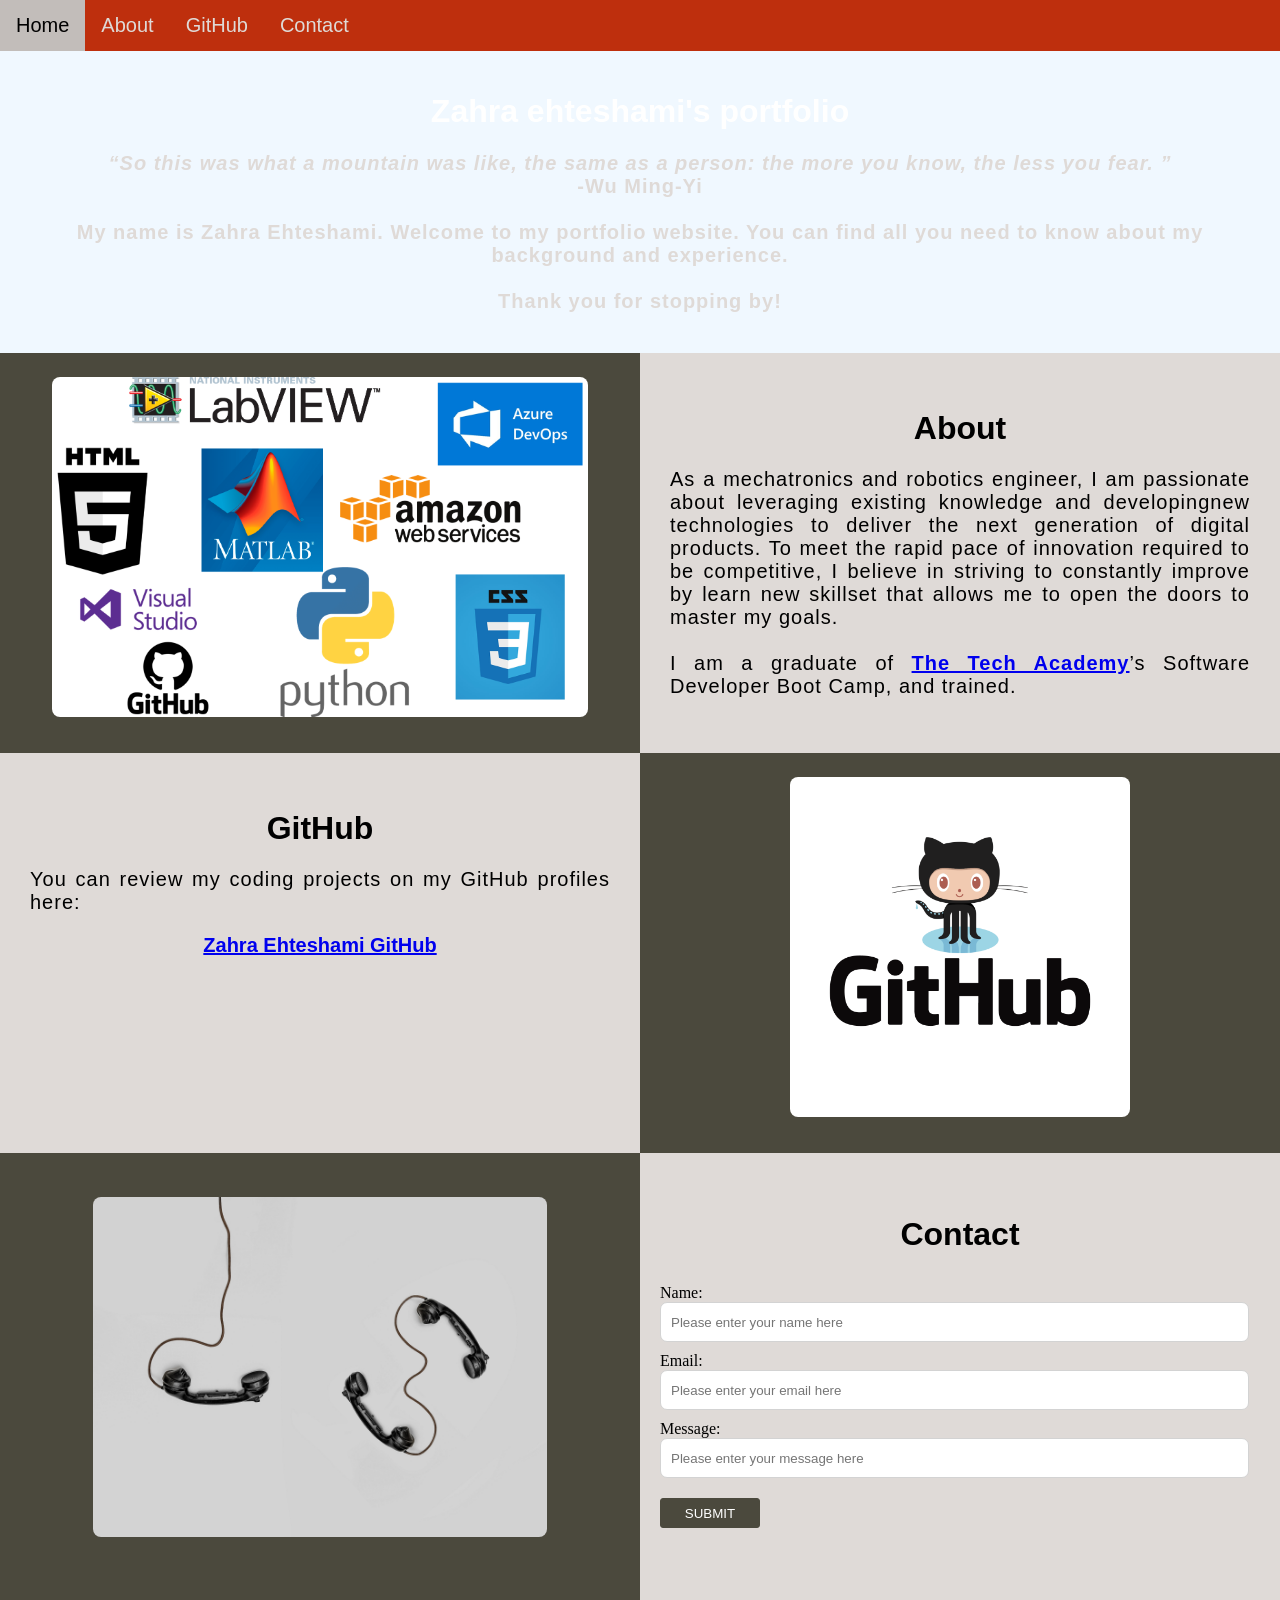
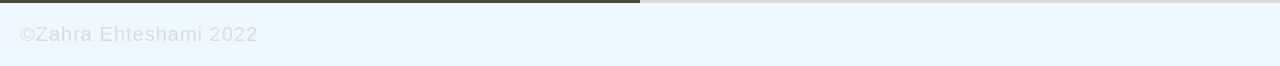
==== index.html @ cd5a505b "changed name of thefile" ====
<!DOCTYPE html>
<html lang="en">
    <!--Head-->
    <head>
        <title>Zahra Ehteshami Portfolio</title>
        <meta charset="UTF-8">
        <meta name="viewport" content="wide=device-width" />
        <link rel="stylesheet" type="text/css"   href="./css/portfolio_stylesheet.css">

    </head>
    <!--Body-->
    <body>
        <!--Navbar-->
        <div class="navbar">
            <a href="#Home" class="active">Home</a>
            <a href="#About">About</a>
            <a href="#GitHub">GitHub</a>
            <a href="#Contact">Contact</a>

        </div>

        <br>
        <br>
        <!--Home video-->
        <div id="Home">
            <video autoplay muted loop class="network-video">
                <source src="./image/Video1.mp4" type="video/mp4">
                Your browser does not support HTML5 video.
            </video>      
        </div>
        <!--Video text-->
        <div class="video-text">
            <h1 class="shiny">Zahra ehteshami's portfolio </h1>
            <strong>
                <p class="center">
                    <q>So this was what a mountain was like, the same as a person: the more you know, the less you fear.
                    </q>
                    <br>-Wu Ming-Yi
                    <br>
                    <br>My name is Zahra Ehteshami. Welcome to my portfolio website. You can find all you need to know about my background and experience.
                    <br>
                    <br>Thank you for stopping by!
                </p>
            </strong>
        </div>
        <!--About section-->
        <div class="row" id="About" >
            <!--left column-->
            <div class="column2">
                <img src="./image/logos.png" alt="Programming software packages">
            </div>
            <!--Right column-->
            <div class="column1">
                <h1>About</h1>
                <p>
                    As a mechatronics and robotics engineer, I am passionate about leveraging existing knowledge and developingnew technologies to deliver the
                    next generation of digital products. To meet the rapid pace of innovation required to be competitive, I believe in striving to constantly
                    improve by learn new skillset that allows me to open the doors to master my goals.
                    <br>
                    <br>I am a graduate of <a href="https://www.learncodinganywhere.com" target="_blank">The Tech Academy</a>’s Software Developer Boot Camp, and trained.
                    <br>
    
                </p>
            </div>          
        </div>
        <!--GitHub section-->
        <div class="row" id="GitHub" >
            <!--Left column-->
            <div class="column1 center">
                <h1>GitHub</h1>
                <p>
                    You can review my coding projects on my GitHub profiles here:
                    <br>
                </p>
                    <a href="https://github.com/Ehteshamizahra?tab=repositories" target="_blank">Zahra Ehteshami GitHub</a>
                
            </div>
            <!--Right column-->
            <div class="column2">
                <a href="https://github.com/Ehteshamizahra?tab=repositories" target="_blank"><img src="image/GitHub.png" alt="GitHub_logo"></a>
            </div>
        </div>
        <!--contact section-->
        <div class="row" id="Contact">
            <!--left column-->
            <div class="column2 column_tall">
                <img src="image/contact.jpg" alt="Contact_image">
            </div>
            <!--right column-->
            <div class="column1 column_tall">
                <h1>Contact</h1>
                <!--Form-->
                <form action="https://formspree.io/f/xknyvlbw" method="post"> <!-- Here we submit the contact data via formspree endpoint -->
                    <label>Name:</label>
                        <input type="text" placeholder="Please enter your name here">
                    <label>Email:</label>
                        <input type="text" id="email" name="Email" placeholder="Please enter your email here">  
                    <label>Message:</label>
                        <input type="text" id="message" name="Message" placeholder="Please enter your message here">  
                        <input type="submit" value="SUBMIT">                    
                </form>
            </div>
        </div>
        <!--footer-->
        <footer class="center">
            <p>&copy;Zahra Ehteshami 2022</p>

        </footer>
    </body>
</html>
---- css/portfolio_stylesheet.css ----
body {
    background-color: aliceblue;
    margin: 0%;
}

h1 {
    text-align: center;
    font-family: 'Raleway', sans-serif;
    font-weight: 700;
    margin-top: 3%;

}
h1:hover {
    transform: scale(1.2);
    transition-duration: 1.5s;
    font-weight: bolder;
}
p{
    text-align: justify;
    font-family:'Raleway', sans-serif;
    font-size: 20px;
    padding-left:20px;
    padding-right: 20px;
    letter-spacing: 1px;

}
p:hover {
    transform: scale(1.01);
    transition-duration: 2s;
}
.center {
    text-align: center;
}
.column1 a, .column2 a {
    font-family:'Raleway', sans-serif;
    font-size: 20px;
    font-weight: bold;
    animation: color-change 3s ease infinite;
}

@keyframes color-change {
  0% { color: royalblue; }
  50% { color: midnightblue; }
  100% { color:royalblue; }
}

q {
    font-style: italic;
}
.shiny {
    background-image: -webkit-linear-gradient(left, white 25%, #fde071 37.5%, #ef9671, #996a6e 62.5%, white 75%);
    background-image: linear-gradient(90deg, white 25%, #fde071 37.5%, #ef9671, #996a6e 62.5%, white 75%);
    background-position: right center;
    background-size: 400% auto;
    -webkit-background-clip: text;
    background-clip: text;
    color: white;
    -webkit-text-fill-color: transparent;
    text-fill-color: transparent;
    transition: color 200ms linear;
  }
  
  .shiny:hover {
    background-position: left center;
    color: #ef9671;
    transition: background-position 2000ms ease-out;
    font-weight: bolder;
  }

.navbar{
    overflow: hidden;
    top: 0;
    background-color: rgb(190, 47, 13);
    position: fixed;
    z-index: 1;
    width: 100%;
    -webkit-animation: moveNav 5s; /* This applies the moveNav animation below for Safari 4.0 - 8.0 */
    animation: moveNav 5s; /* This applies the moveNav animation for all other browsers */
}

/* moveNav animation effect for moving the nav bar in from the left of the screen */
@keyframes moveNav {
    from {left: -100vw;} /* The navbar is starting off screen to the left */
    to {left: 0vw;} /* This moves the navbar into place on the screen */
}
.navbar a{
    text-align: center;
    float: left;
    display: block;
    font-size: 20px;
    color: rgb(223, 218, 215);
    padding: 14px 16px;
    text-align: center;
    position: relative;
    font-family: 'Raleway', sans-serif;
    text-decoration: none;
    -webkit-animation: appearText 8s; /* Animation for Safari 4.0 - 8.0 */
    animation: appearText 8s; /* Applies the moveNavText animation for 5.75s */ 
}
/* moveNavText animation effect for change opacity of the navbar text */
@keyframes appearText {
    from {opacity: 0;} 
    to {opacity: 1;} 
}
/* Screens 576px and smaller will display navbar links equally distributed */
@media screen and (max-width: 576px) {
    .navbar a{
        width: 25%; /* This makes each link take up 1/4 of the navbar */
        font-size: 12px;
    }
}
.navbar a:hover {
    background-color: white;
    color: black;
    font-weight: bolder;
}

.navbar a.active {
    background-color:rgb(194, 189, 186);
    color: black;

}

.network-video {
    top: 0;
    bottom: 0;
    position: fixed;
    min-width: 100%;
    z-index: -1;
}
/* Screens that are 576px and smaller will not display the background video */
@media screen and (max-width: 576px) {
    .network_video {
        display: none;
    }
}
.video-text{
    text-align: center;
    color:rgb(223, 218, 215);
    padding: 20px;
    position: relative;
    -webkit-animation: movevideoText 5s; /* This applies the moveNav animation below for Safari 4.0 - 8.0 */
    animation: movevideoText 5s; /* This applies the moveNav animation for all other browsers */
}
@keyframes movevideoText {
    from{top:-100vw;}
    to{top:0vw;}
}
/***** TABLE STYLING -  this section covers the styling of the columns and rows within the table *****/
* { /* The asterisk is a universal selector that applies this effect to all elements on the page */
    box-sizing: border-box; /* This creates a box with a border within which we will place most of our text */
} 
.column1 {
    float: left;
    width: 50%;
    background-color:rgb(223, 218, 215);
    padding: 10px;
    padding-top: 3%;
    height: 400px;


}
/* Screens 576px and smaller will display a scroll bar if the text overflows the column height */
@media screen and (max-width: 576px) {
    .column1 {
        overflow: auto;
    }
}
.column2 {
    float: left;
    width: 50%;
    background-color: rgb(75,73,61);
    padding: 10px;
    padding-top: 1.9%;
    height: 400px;


}
.column_tall{
    padding-top: 3.5%;
    height: 450px;
}
.row::after {
	content: ""; /* By leaving this blank, we are allowing the footer (covered lower down) to be displayed - removing it makes the footer overwrite a column */
	display: table; /* The display property specifies the type of display behavior; the table value tells the browser to treat the element as a table */
	clear: both; /* This clears any other elements from floating on the left or the right of an element */
}
img {
    display: block;
    border-radius: 8px;
    max-width: 100%;
    height: 340px;
    margin-left: auto;
    margin-right: auto;
}
img:hover {
    transform: scale(1.1);
    transition: transform 1s;
}
/* The @media rule is used in media queries to apply different styles for different media/types of devices */
/* On screens 576px and smaller the images will be 100px tall and centered vertically in the column */
@media screen and (max-width: 576px) {
    img {
        height: 100px;
        margin-top: 150px;
    }
}
form label {
    padding-left: 10px;
    padding-top: 10px;
    overflow: hidden;
    display: block;
}
input[type=text] {
    display: block;
    width: 95%;
    height: 40px;
    position: relative;
    color: grey;
    padding: 10px;
    margin-left: 10px;
    box-sizing: border-box;
    border: 1px solid lightgrey;
    border-radius:7px;
    resize: vertical;
}
input[type=text]:hover{
    box-shadow:0 0 5px  rgb(179, 142, 222) inset;
}
input[type=submit] {

    text-align: center;
    color: white;
    background-color:  rgb(75,73,61);
    width: 100px;
    height: 30px;
    border: 1px solid rgb(75,73,61);
    margin-left: 10px;
    margin-top: 20px;
    border-radius: 3px;
    padding: 3px;
}
input[type=submit]:hover {
    transform: scale(1.1);
    transition: transform 1s;
    box-shadow: #4d4d4d;
}
footer {
    color: rgb(223, 218, 215);

}
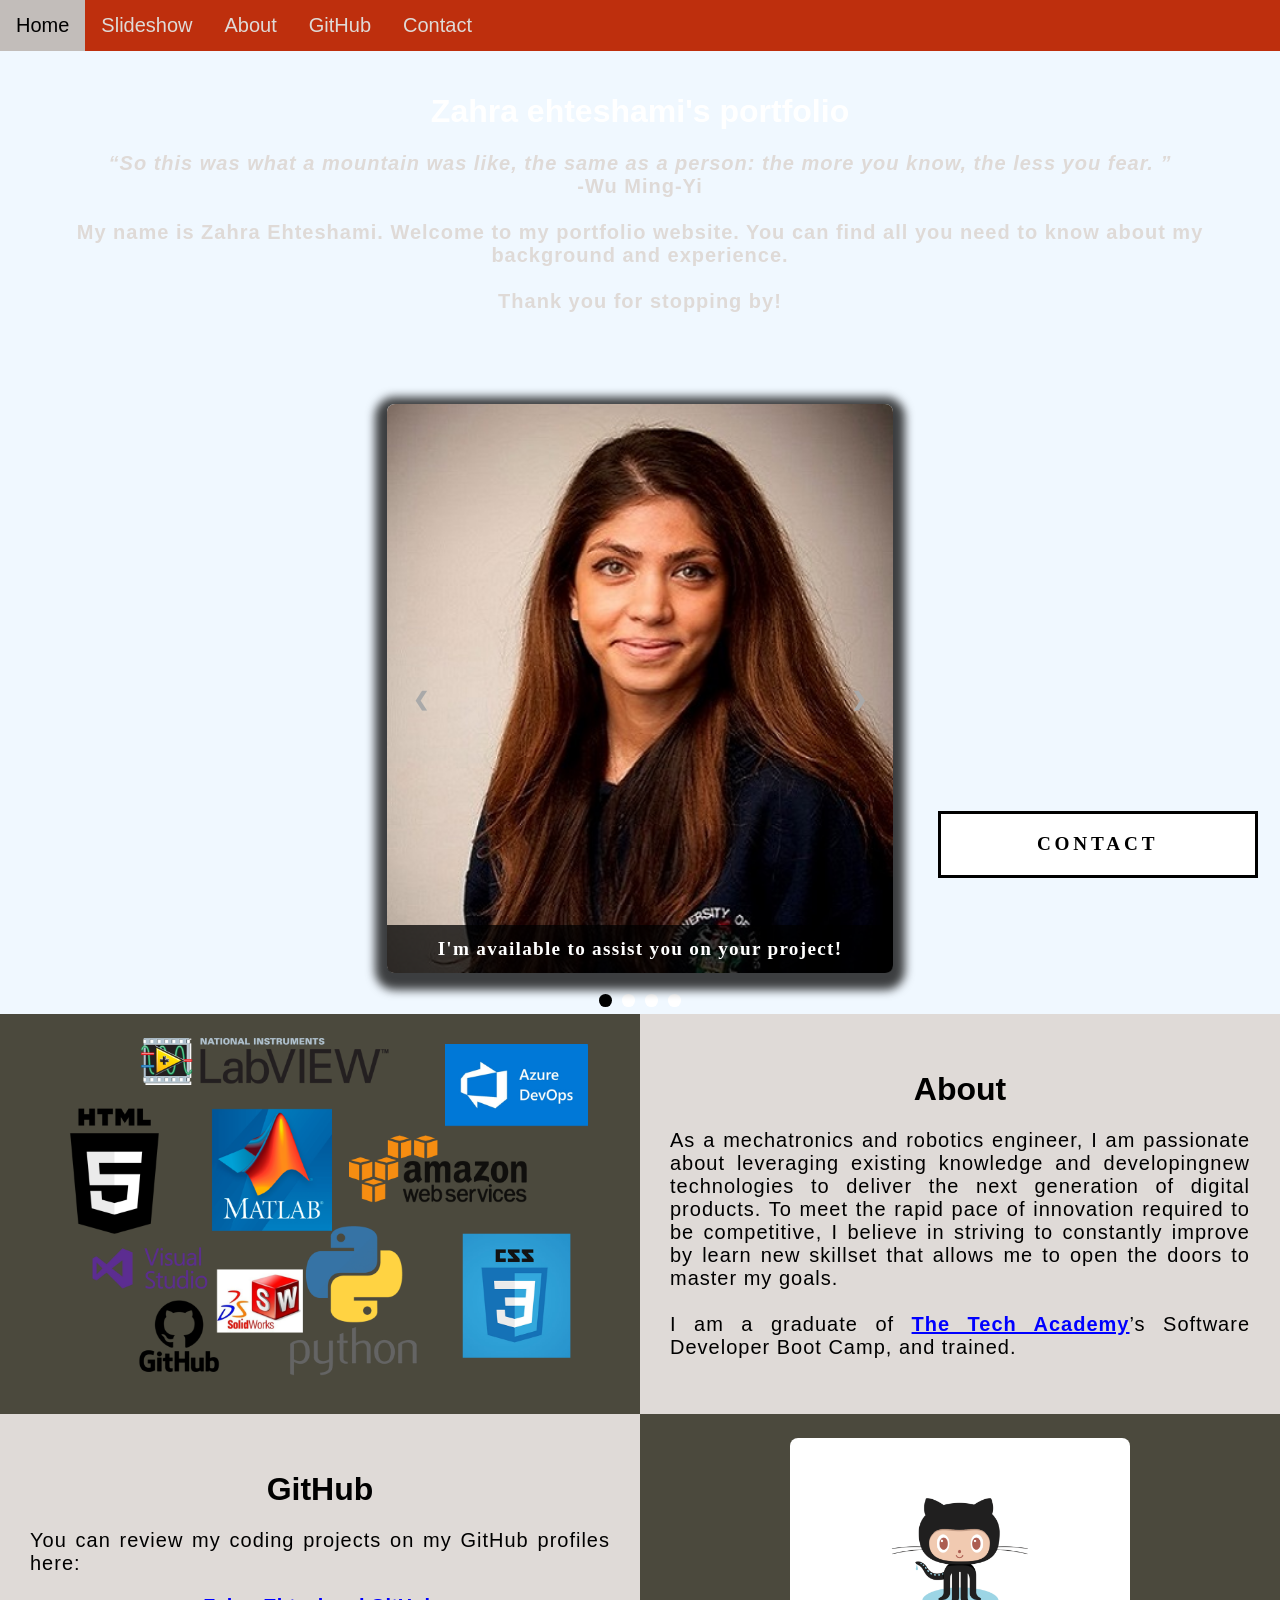
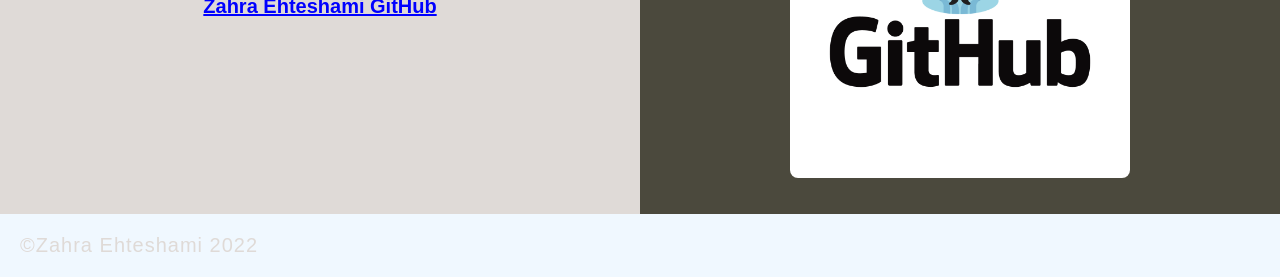
==== commit 96223ddd: "New files" ====
--- a/index.html
+++ b/index.html
@@ -4,19 +4,20 @@
     <head>
         <title>Zahra Ehteshami Portfolio</title>
         <meta charset="UTF-8">
-        <meta name="viewport" content="wide=device-width" />
-        <link rel="stylesheet" type="text/css"   href="./css/portfolio_stylesheet.css">
-
+    
+        <link rel="stylesheet" type="text/css"   href="css/portfolio_stylesheet.css">
+        <script src="JS/portfolio.js" defer></script>
     </head>
     <!--Body-->
     <body>
         <!--Navbar-->
         <div class="navbar">
             <a href="#Home" class="active">Home</a>
+            <a href="#Slideshow">Slideshow</a>
             <a href="#About">About</a>
             <a href="#GitHub">GitHub</a>
-            <a href="#Contact">Contact</a>
-
+            <!--onclick and ondblclick function for the contact form-->
+            <a onclick="openForm()" ondblclick="closeForm()" class="contact">Contact</a>
         </div>
 
         <br>
@@ -43,6 +44,46 @@
                 </p>
             </strong>
         </div>
+        <!--Slideshow section-->
+        <div id="Slideshow">
+            <div id="Slideshow_Background"> 
+                <div id="Slideshow_Container">
+                    <!-- Slide 1 of 6 -->
+                    <div class="mySlides fade">
+                        <img class="Slideshow_Images" src="image/pic1.png" alt="My picture">
+                        <div class="text">I'm available to assist you on your project!</div>
+                    </div>
+                    <!-- Slide 2 of 6 -->
+                    <div class="mySlides fade">
+                        <img class="Slideshow_Images" src="image/pic2.png" alt="prototype design"> 
+                        <div class="text">I am a full-stack software developer,<br> trained in:<br>HTML, CSS, JavaScript,</div>
+                    </div>
+                    <!-- Slide 3 of 6 -->
+                    <div class="mySlides fade">
+                        <img class="Slideshow_Images" src="image/pic3.png" alt="Web App Dev">
+                        <div class="text">the popular programming language Python,</div>
+                    </div>
+                    <!-- Slide 4 of 6 -->
+                    <div class="mySlides fade">
+                        <img class="Slideshow_Images" src="image/pic4.png" alt="all logo">
+                        <div class="text">C#, .NET Framework, ASP.NET, MVC, </div>
+                    </div>
+                    <!-- Previous and next buttons -->
+                    <a class="Previous" onclick="plusSlides(-1)">&#10094;</a>
+                    <a class="Next" onclick="plusSlides(1)">&#10095;</a>
+                </div>
+                <br> <!-- Adds a space between the slideshow images and the dots -->
+
+                <!-- Slideshow dots (these are another way for users to navigate through the slideshow) -->
+                <div style="text-align: center">
+                    <span class="dot" onclick="currentSlide(1)"></span>
+                    <span class="dot" onclick="currentSlide(2)"></span>
+                    <span class="dot" onclick="currentSlide(3)"></span> 
+                    <span class="dot" onclick="currentSlide(4)"></span> 
+                </div>
+            </div>
+        </div>
+        <!--End of slideshow-->
         <!--About section-->
         <div class="row" id="About" >
             <!--left column-->
@@ -80,24 +121,23 @@
                 <a href="https://github.com/Ehteshamizahra?tab=repositories" target="_blank"><img src="image/GitHub.png" alt="GitHub_logo"></a>
             </div>
         </div>
-        <!--contact section-->
-        <div class="row" id="Contact">
-            <!--left column-->
-            <div class="column2 column_tall">
-                <img src="image/contact.jpg" alt="Contact_image">
-            </div>
-            <!--right column-->
-            <div class="column1 column_tall">
-                <h1>Contact</h1>
-                <!--Form-->
-                <form action="https://formspree.io/f/xknyvlbw" method="post"> <!-- Here we submit the contact data via formspree endpoint -->
-                    <label>Name:</label>
-                        <input type="text" placeholder="Please enter your name here">
-                    <label>Email:</label>
-                        <input type="text" id="email" name="Email" placeholder="Please enter your email here">  
-                    <label>Message:</label>
-                        <input type="text" id="message" name="Message" placeholder="Please enter your message here">  
-                        <input type="submit" value="SUBMIT">                    
+        <!-- Contact form -->
+        <div id="Contact">
+            <button onclick="openForm()" class="Pop_Up_Button">CONTACT</button>
+            <div class="form-popup" id="myForm">
+                <form action="https://formspree.io/info@learncodinganywhere.com" method="POST" class="form-container"> <!-- Here we are using a free online service from https://formspree.io/ to send our contact form to an email address of our choosing - note: it will not run unless live on the internet, you have to push it to your online website first -->
+                    <h1>Contact</h1>
+                    <label for="name"><b>Name</b></label>
+                    <input type="text" placeholder="Type your name here" name="name" required>
+                    <label for="phone"><b>Phone</b></label>
+                    <input type="text" placeholder="Type your phone number here" name="phone">
+                    <label for="email"><b>Email</b></label>		
+                    <input type="text" placeholder="Type your email address here" name="email" required>
+                    <label for="message"><b>Message</b></label>
+                    <input type="text" placeholder="Type your message here" name="message">
+        
+                    <button type="submit" class="btn">SUBMIT</button>
+                    <button type="button" class="btn cancel" onclick="closeForm()">CLOSE</button>
                 </form>
             </div>
         </div>
--- a/css/portfolio_stylesheet.css
+++ b/css/portfolio_stylesheet.css
@@ -1,3 +1,7 @@
+html {
+    scroll-behavior: smooth;
+}
+
 body {
     background-color: aliceblue;
     margin: 0%;
@@ -43,7 +47,12 @@
   50% { color: midnightblue; }
   100% { color:royalblue; }
 }
-
+/* Anchor elements */
+a {
+    color: blue; /* This ensures all links are blue */
+    cursor: pointer; /* This ensures all links change the mouse to a pointer when hovered over or clicked */
+    text-decoration: underline; /* This ensures all links are underlined */
+}
 q {
     font-style: italic;
 }
@@ -250,3 +259,202 @@
 
 }
 
+/* Slideshow section / container */
+#Slideshow_Container {
+    width: 39.5vw; /* Relative sizing of the container for the slidewshow set to 39.5% of the viewport width */
+    height: auto; /* The height of the container is automatically adjusted based on the content it is displaying */
+    padding-top: 4%; /* Adds a small padding to the top of the slideshow container */
+    position: relative; /* This sets the container relative to its normal positioning */
+    margin:auto; /* This will horizontally center the container on the page */
+}
+
+/* Remove the underline from the previous and next buttons on the slideshow */
+#Slideshow_Container a {
+    text-decoration: none;
+}
+
+/* Images contained within the slideshow */
+.Slideshow_Images {
+    vertical-align: middle; /* This centers the images vertically within the slideshow container */
+    height: auto; /* The height of the images is automatically adjusted based on the content, ie if your images are different sizes, they will display as different sizes */
+    box-shadow: 0px 5px 10px 12px rgba(0, 0, 0, .75); /* Adds a shadow around the slideshow images */
+    width: 100%; /* The width of the images is automatically adjusted based on the content */
+}
+
+/* Next and previous buttons */
+.Previous, .Next {
+    cursor: pointer; /* Changes the mouse to a pointer when the buttons are selected */
+    position: absolute; /* This makes the next and previous buttons positioned relative to the slideshow container */
+    top: 50%; /* This moves the buttons up in the slideshow container */
+    width: auto; /* The width of the buttons is automatically adjusted based on the content */
+    padding: 2vw; /* Adds padding equal to 2% of the viewport width */
+    color: darkgray; 
+    font-weight: bold;
+    font-size: 1.5vw;
+    border-radius: 0 3px 3px 0; /* Adds a slightly rounded border on the top and bottom right corners */
+    user-select: none; /* This property makes it so that the user cannot highlight the text */
+    transition: 0.6s ease; /* This specifies the details of the hover transition for these elements */
+}
+
+/* Positioning the next button on the right hand side */
+.Next {
+    right: 0; /* This moves the next button to the right side of the slideshow container */
+    border-radius: 3px 0 0 3px; /* This changes the border radius on the next button to the top and bottom left of the button */
+}
+
+/* Hover effect on slide show buttons */
+.Previous:hover, .Next:hover {
+    background-color: rgba(0, 0, 0, 0.8); /* Makes the background of the arrows a transparent gray color */
+    color: white; /* Makes the arrows white when hovered over */
+}
+
+/* Slideshow text */
+.text {
+    color: white; 
+    padding: 1vw;
+    position: absolute; /* This ensures the text is positioned within the image */
+    bottom: 0; /* This property sets the text at the bottom of the image */
+    width: 100%; /* The element covers the full width of the image */
+    text-align: center; /* The text is center aligned within the image */
+    font-family: Perpetua, Rockwell Extra Bold;
+    letter-spacing: .1vw; /* This gives slight spacing between the letters */
+    font-size: 1.5vw; /* Font size is relative to the size of the viewport width */
+    background-color: rgba(0, 0, 0, 0.75); /* Gives a slightly transparent black background */
+    font-weight: bold;
+    border-radius: 0px 0px 7px 7px; /* Gives the text background rounded corners on the bottom left and right corners */
+}
+
+/* Styling of the dots under the slideshow */
+.dot {
+    cursor: pointer; /* The cursor changes to pointer when hovered over the dots */
+    height: 1vw; /* The dots are sized relative to the viewport width */
+    width: 1vw;
+    margin: .25vw; /* adds additional spacing between the dots */ 
+    background-color: white; /* Makes the dots white */
+    border-radius: 50%; /* Makes the dots circles by rounding each corner */
+    display: inline-block; /* Allows the dots to sit next to eachother rather than on a new line */
+    transition: background-color 0.6s ease; /* When clicked on the dots transition to a different color when clicked or hovered over (the affect is defined below) */
+    z-index: 1; /* This ensures the dots will be displayed above any other elements */
+}
+
+/* Hover effect for slideshow dots */
+.active, .dot:hover {
+    background-color: black; /* Sets the color of the dots when active or hovered over */
+}
+
+/* Fading animation for slideshow */
+.fade {
+    animation-name: fade; /* Fade animation is defined below */
+    animation-duration: 1.5s; /* The animation lasts 1.5 seconds */
+    -webkit-animation-name: fade; /* Same as above for Safari 4.0-8.0 */
+    -webkit-animation-duration: 1.5s;
+}
+
+@-webkit-keyframes fade {
+    from {opacity: .4;} /* Image starts transparent */
+    to {opacity: 1;} /* Image ends opaque */
+}
+
+@keyframes fade {
+    from {opacity: .4;} /* Image starts transparent */
+    to {opacity: 1;} /* Image ends opaque */
+}
+/***** End Slideshow Styling *****/
+
+/***** Contact Form Styling *****/
+/* Button used to open the contact form - fixed at the bottom of the page */
+.Pop_Up_Button {
+    position: fixed; /* The element is positioned relative to the viewport and stays in the same location no matter what */
+    bottom: 1.75vw; /* Positions the button slightly up from the bottom of the viewport */
+    right: 1.75vw; /* Positions the viewport slightly right from the side of the viewport */
+    width: 25vw; /* Sets the width relative to the viewport width */
+    background-color: white; /* Sets the background color of the button to white */
+    color: black; /* Sets the color of the button text to black */
+    border: solid black; /* This makes a solid black border around the button */
+    cursor: pointer; /* This changes the cursor when hovered over the button to a pointer */
+    -webkit-animation: movePopup 5s; /* Animation for 5 seconds for Safari 4.0-8.0 */
+    animation: movePopup 5s; /* Animation set for 5 seconds */
+}
+
+/* movePopup animation moves the button from off the right side of the screen to its fixed location on the viewport */
+@keyframes movePopup {
+    from {right: -40vw;} 
+    to {right: 1.75vw;}
+}
+
+@-webkit-keyframes movePopup {
+    from {right: -40vw;} 
+    to {right: 1.75vw;}
+}
+/* Styling for the contact form */
+.form-popup {
+    z-index: 8; /* This z-index ensures the contact form shows above all other elements on the page */
+    display: none; /* Set the display to none, we will use JavaScript to show the contact form */
+    position: fixed; /* The form stays in the same location no matter what */
+    bottom: .5vw; /* Slightly up from the bottom of the viewport */
+    right: .5vw; /* Slightly in from the right side of the viewport */
+}
+
+/* Form styling */
+.form-container {
+    max-width: 49vw; /* Relative sizing of the form container - 49% of the viewport width */
+    padding: 1vw; /* Adds padding between the form-popup and the form-container */
+    background-color: white; 
+}
+
+/* Input fields */
+.form-container input[type=text] {
+    width: 100%; /* The input boxes completely fill the width of the form-container */
+    padding: .93vw; /* Adds padding to the input boxes */
+    margin: .6vw 0 .6vw 0; /* Adds space between the input boxes and the labels */
+    border: none; /* Removes the border from the input boxes */
+    background: Gainsboro; /* Sets the background color of the input boxes */
+    font-size: 1vw; /* Relative font sizing based on the width of the viewport */
+}
+
+/* General styling for all buttons */
+button {
+    font-family: "Trebuchet MS", Optima;
+    letter-spacing: .3vw; /* Adds slight spacing between the letters */
+    font-size: 1.5vw; /* Relative sizing of text */
+    font-weight: bold; 
+    padding: 1.5vw; /* Adds padding to the text in the button */
+    cursor: pointer; /* Changes the cursor to pointer over button elements */
+    width: 100%; /* Sets the width of the buttons to 100% of their containers */
+    height: auto; /* Allows the height to be resized depending on the content showing */
+}
+
+/* Hover effect for contact and submit buttons */
+button:hover, .form-container .btn:hover {
+    color: white; /* This makes the text in the buttons white when hovered over */
+    background-color: black; /* The background of the button changes to black when hovered over */
+    transition-duration: 1s; /* This makes the transition last 1 second */
+    -webkit-transition-duration: 1s; /* For Safari 4.0-8.0 */
+    border-color: silver; /* The border turns silver when the button is hovered over */
+}
+
+/* Submit button */
+.form-container .btn {
+    background-color: white; 
+    color: black;
+    border-color: black;
+    margin-bottom: 1vh; /* Adds space between the submit button and the close button */
+}
+
+/* Close button */
+.form-container .cancel {
+    background-color: black;
+    color: white;
+    border-color: gray;
+}
+
+/* Styling for close button on hover */
+.form-container .cancel:hover {
+    color: white;
+    background-color: darkred;
+    transition-duration: 1s;
+    -webkit-transition-duration: 1s;
+    border-color: black;
+}
+/***** End of Contact Form Styling *****/
+
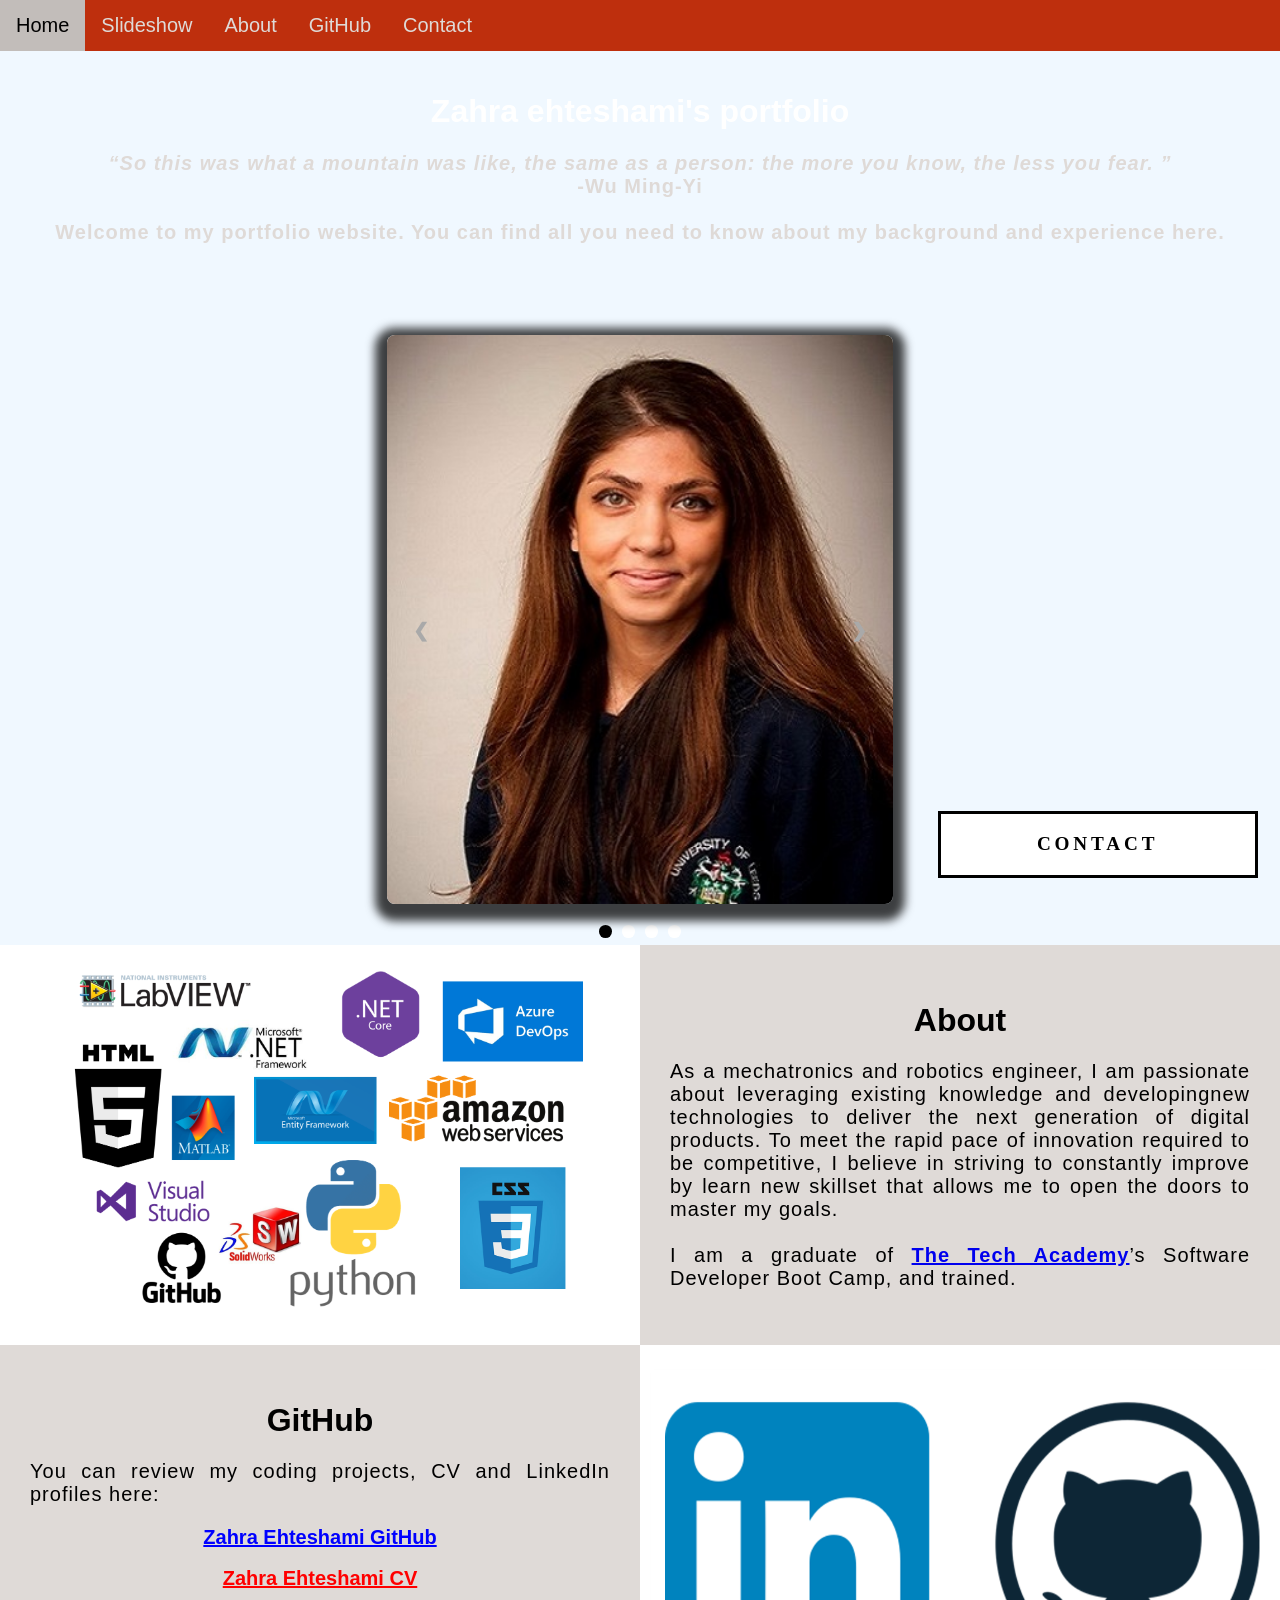
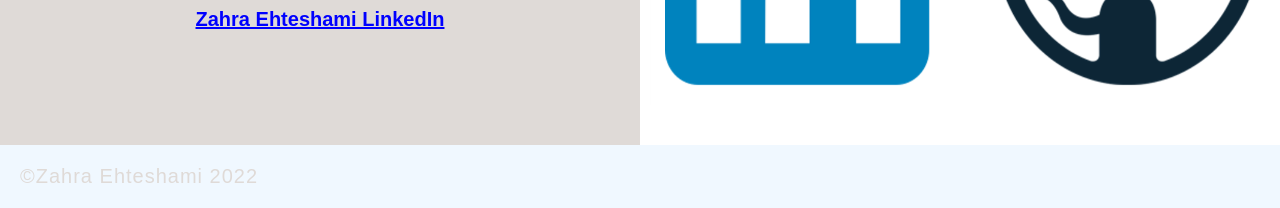
==== commit 725487d8: "New changes" ====
--- a/index.html
+++ b/index.html
@@ -38,10 +38,10 @@
                     </q>
                     <br>-Wu Ming-Yi
                     <br>
-                    <br>My name is Zahra Ehteshami. Welcome to my portfolio website. You can find all you need to know about my background and experience.
+                    <br>Welcome to my portfolio website. You can find all you need to know about my background and experience here.
                     <br>
-                    <br>Thank you for stopping by!
-                </p>
+
+               </p>
             </strong>
         </div>
         <!--Slideshow section-->
@@ -51,7 +51,7 @@
                     <!-- Slide 1 of 6 -->
                     <div class="mySlides fade">
                         <img class="Slideshow_Images" src="image/pic1.png" alt="My picture">
-                        <div class="text">I'm available to assist you on your project!</div>
+                        
                     </div>
                     <!-- Slide 2 of 6 -->
                     <div class="mySlides fade">
@@ -110,15 +110,20 @@
             <div class="column1 center">
                 <h1>GitHub</h1>
                 <p>
-                    You can review my coding projects on my GitHub profiles here:
+                    You can review my coding projects, CV and LinkedIn profiles here:
                     <br>
                 </p>
-                    <a href="https://github.com/Ehteshamizahra?tab=repositories" target="_blank">Zahra Ehteshami GitHub</a>
-                
+                <a href="https://github.com/Ehteshamizahra?tab=repositories" target="_blank" style="color: blue">Zahra Ehteshami GitHub</a>
+                <br><br>
+                <a href="https://github.com/Ehteshamizahra/CV" target="_blank" style="color: red">Zahra Ehteshami CV</a>
+                <br><br>
+                <a href="https://www.linkedin.com/in/zahra-ehteshami/" target="_blank" style="color: blue">Zahra Ehteshami LinkedIn</a>
+
             </div>
             <!--Right column-->
             <div class="column2">
-                <a href="https://github.com/Ehteshamizahra?tab=repositories" target="_blank"><img src="image/GitHub.png" alt="GitHub_logo"></a>
+                <img src="./image/linkedin-github.png" alt="GitHub_logo">
+
             </div>
         </div>
         <!-- Contact form -->
--- a/css/portfolio_stylesheet.css
+++ b/css/portfolio_stylesheet.css
@@ -49,7 +49,7 @@
 }
 /* Anchor elements */
 a {
-    color: blue; /* This ensures all links are blue */
+    
     cursor: pointer; /* This ensures all links change the mouse to a pointer when hovered over or clicked */
     text-decoration: underline; /* This ensures all links are underlined */
 }
@@ -178,7 +178,7 @@
 .column2 {
     float: left;
     width: 50%;
-    background-color: rgb(75,73,61);
+    background-color: white;
     padding: 10px;
     padding-top: 1.9%;
     height: 400px;
